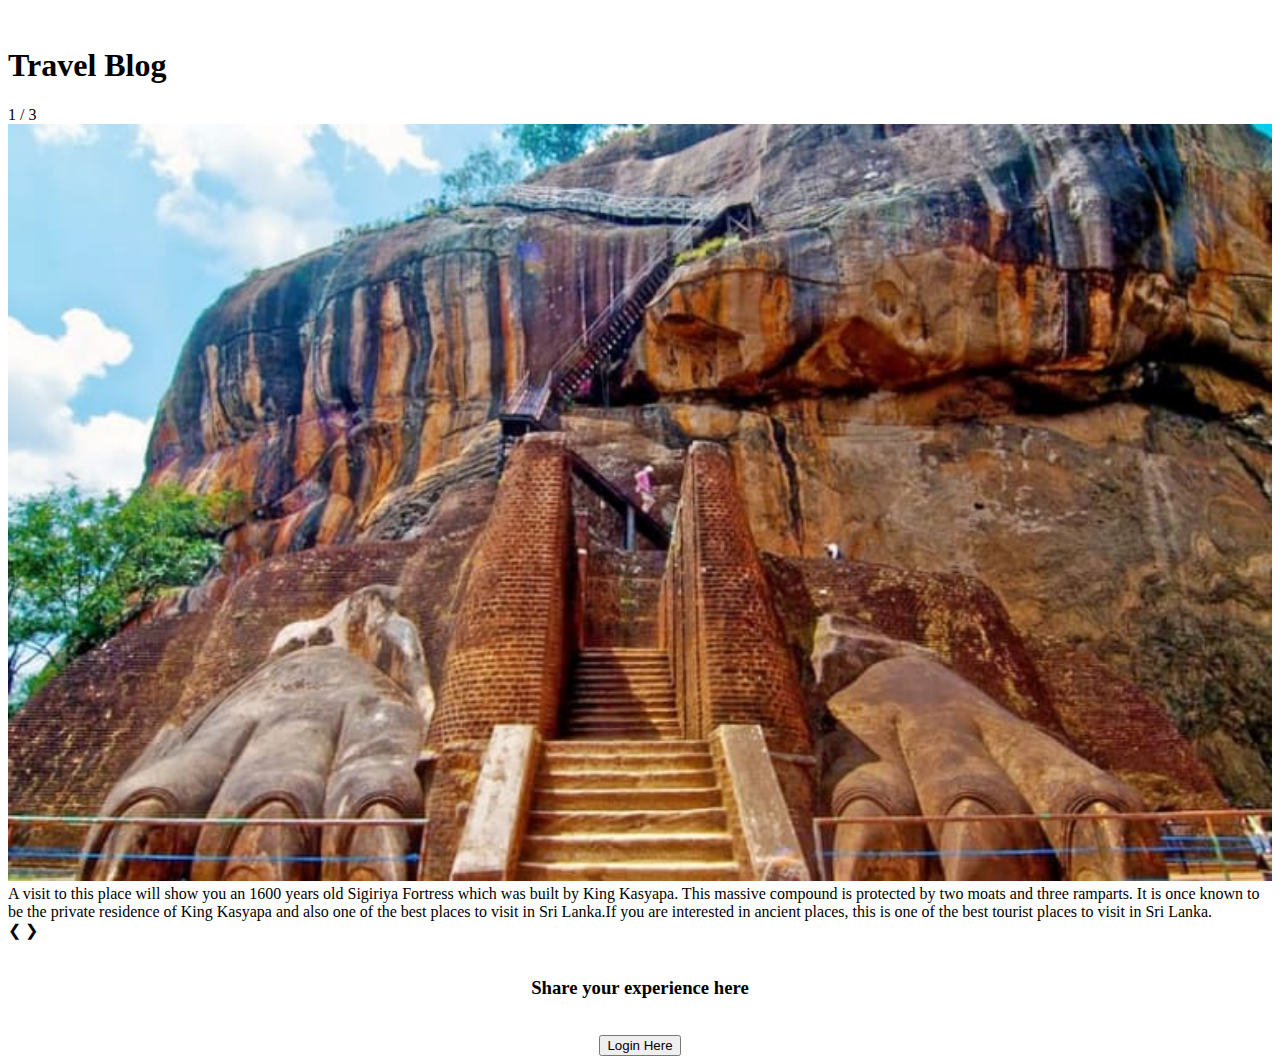
==== home.html @ 20d57846 "Home Page added" ====
<!DOCTYPE html>

<html>
<head>
    <meta charset="utf-8" />
    <title>Home</title>
    <link rel="stylesheet" href="/css/StyleSheet.css">

</head>
<body>
    <br>
    
    <h1 class="">Travel Blog</h1>

    <div class="super-container">
        <div class="container">
          <!-- Carousel container -->
          <div class="carousel-container">
      
            <!-- Full-width images with number and caption text -->
            <div class="myCarousel fade">
              <div class="numbertext">1 / 3</div>
              <img src="/Asset/sigiriya.jpg" style="width:100%" alt="Img">
              <div class="text">A visit to this place will show you an 1600 years old Sigiriya Fortress which was built by King Kasyapa. This massive compound is protected by two moats and three ramparts. It is once known to be the private residence of King Kasyapa and also one of the best places to visit in Sri Lanka.If you are interested in ancient places, this is one of the best tourist places to visit in Sri Lanka.</div>
            </div>
      
            <div class="myCarousel fade">
              <div class="numbertext">2 / 3</div>
              <img src="/Asset/world'send.jpg" style="width:100%">
              <div class="text">One of the most jaw-dropping experience you can ever have in Sri Lanka is the World’s End on the Horton Plains. Enjoy a tuk-tuk ride to the Horton plains from Nuwara Eliya and it is among the best tourist places to visit in Sri Lanka.</div>
            </div>
      
            <div class="myCarousel fade">
              <div class="numbertext">3 / 3</div>
              <img src="/Asset/sinharaja.jpg">
              <div class="text">Spotting a leopard prowling in the Park of Yala is quite an ordinary spectacle. Witness the untamed world of nature in the Yala National Park and quench your eagerness to explore and learn more about wildlife. Yala National Park is located in the South-East part of Sri Lanka.</div>
            </div>
      
            <!-- Next and previous buttons -->
            <a class="prev" onclick="plusSlides(-1)">&#10094;</a>
            <a class="next" onclick="plusSlides(1)">&#10095;</a>
          </div>
          <br>
          <!-- The dots/circles -->
          <div style="text-align:center">
            <span class="dot" onclick="currentSlide(1)"></span>
            <span class="dot" onclick="currentSlide(2)"></span>
            <span class="dot" onclick="currentSlide(3)"></span>
          </div>
        </div>
      </div>

      <center>
                <h3>Share your experience here</h3><br>
                <a href="index.php">
                    <input type="button" value="Login Here">
                </a> 

      </center>
<script src="/js/main.js"></script>
<!-- <script> alert("Invald Credentials") </script> -->
</body>
</html>
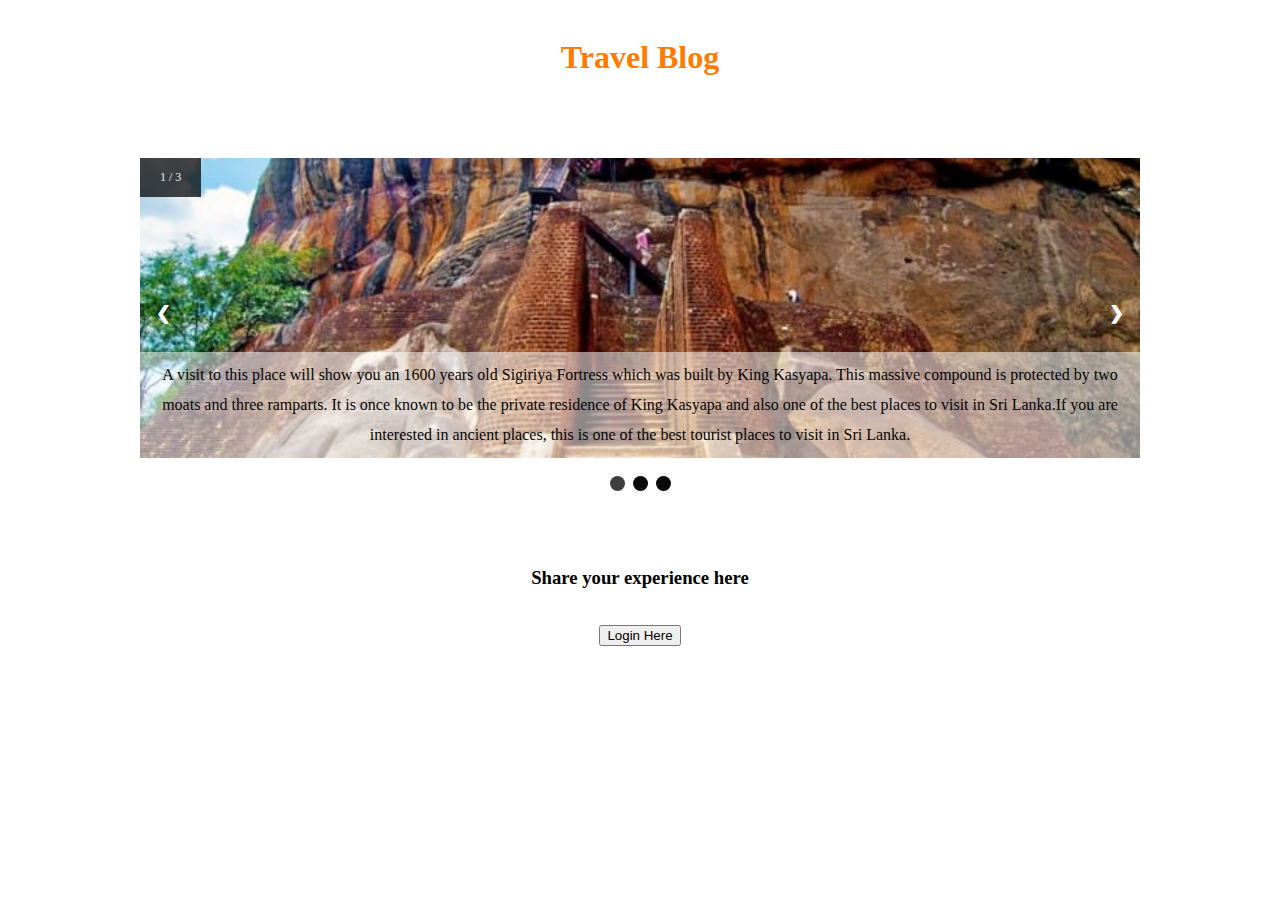
==== commit 30afa5b8: "files added" ====
--- a/home.html
+++ b/home.html
@@ -52,12 +52,12 @@
 
       <center>
                 <h3>Share your experience here</h3><br>
-                <a href="index.php">
+                <a href="index.html">
                     <input type="button" value="Login Here">
                 </a> 
 
       </center>
 <script src="/js/main.js"></script>
-<!-- <script> alert("Invald Credentials") </script> -->
+<script> alert("Invald Credentials") </script>
 </body>
 </html>--- a/css/StyleSheet.css
+++ b/css/StyleSheet.css
@@ -0,0 +1,152 @@
+﻿h1
+{text-align: center;
+ color: rgb(255, 123, 0);
+}
+
+html,
+body {
+  height: 100%;
+  margin: 0;
+}
+/* body {
+    background: radial-gradient(circle, #81d46f 0%, rgba(41, 45, 62, 1) 100%);
+  } */
+
+.super-container {
+  -webkit-box-align: center !important;
+  -ms-flex-align: center !important;
+  align-items: center !important;
+  -webkit-box-pack: center !important;
+  -ms-flex-pack: center !important;
+  justify-content: center !important;
+  display: -webkit-box !important;
+  display: -ms-flexbox !important;
+  display: flex !important;
+  height: 50%;
+}
+
+.container {
+  height: 330px;
+  width: 100%;
+}
+
+* {
+  box-sizing: border-box;
+}
+
+/* Carousel container */
+.carousel-container {
+  max-width: 1000px;
+  position: relative;
+  margin: auto;
+  height: 100%;
+  max-height: 300px;
+  overflow: hidden;
+}
+
+/* Hide the images by default */
+.myCarousel {
+  display: none;
+  height: 100%;
+}
+
+.myCarousel img {
+  width: 100%;
+  margin-top: -20%;
+}
+
+/* Next & previous buttons */
+.prev,
+.next {
+  cursor: pointer;
+  position: absolute;
+  top: 50%;
+  width: auto;
+  margin-top: -22px;
+  padding: 16px;
+  color: rgb(255, 255, 255);
+  font-weight: bold;
+  font-size: 18px;
+  transition: 0.6s ease;
+  border-radius: 0 3px 3px 0;
+  user-select: none;
+}
+
+/* Position the "next button" to the right */
+.next {
+  right: 0;
+  border-radius: 3px 0 0 3px;
+}
+
+/* On hover, add a black background color with a little bit see-through */
+.prev:hover,
+.next:hover {
+  background-color: rgba(0, 0, 0, 0.8);
+}
+
+/* Caption text */
+.text {
+  color: #060606;
+  font-size: 16px;
+  padding: 8px 12px;
+  position: absolute;
+  bottom: 0px;
+  width: 100%;
+  text-align: center;
+  background: #ffffff88;
+  line-height: 30px;
+}
+
+/* Number text (1/3 etc) */
+.numbertext {
+  color: #f2f2f2;
+  font-size: 12px;
+  padding: 12px 20px;
+  position: absolute;
+  top: 0;
+  background: #000000ba;
+}
+
+/* The dots/bullets/indicators */
+.dot {
+  cursor: pointer;
+  height: 15px;
+  width: 15px;
+  margin: 0 2px;
+  background-color: rgb(10, 10, 10);
+  border-radius: 50%;
+  display: inline-block;
+  transition: background-color 0.6s ease;
+}
+
+.active,
+.dot:hover {
+  background-color: #3f3f3f;
+}
+
+/* Fading animation */
+.fade {
+  -webkit-animation-name: fade;
+  -webkit-animation-duration: 1.5s;
+  animation-name: fade;
+  animation-duration: 1.5s;
+}
+
+@-webkit-keyframes fade {
+  from {
+    opacity: 0.4;
+  }
+  to {
+    opacity: 1;
+  }
+}
+
+@keyframes fade {
+  from {
+    opacity: 0.4;
+  }
+  to {
+    opacity: 1;
+  }
+}
+
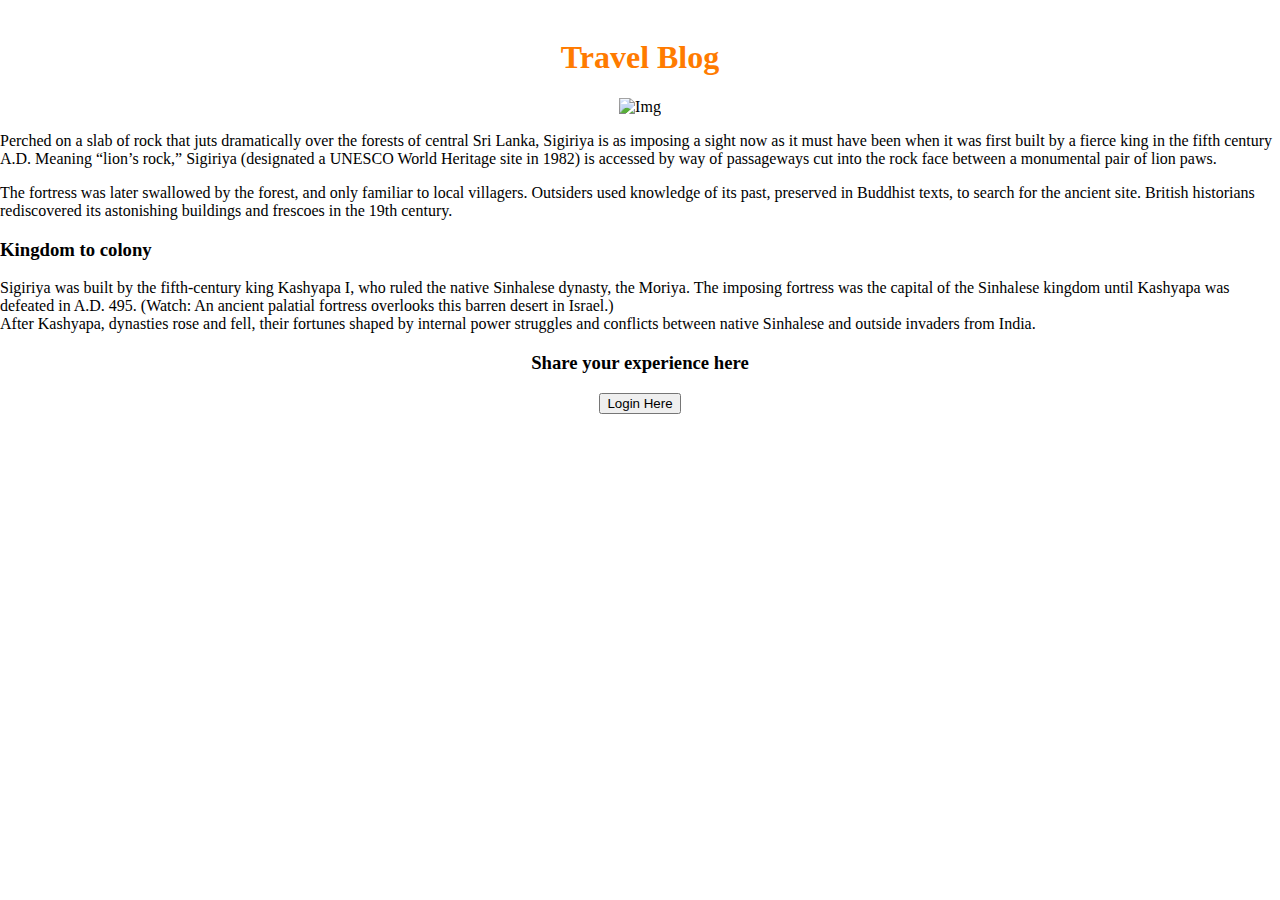
==== commit 857e62ab: "login page updated" ====
--- a/home.html
+++ b/home.html
@@ -5,59 +5,35 @@
     <meta charset="utf-8" />
     <title>Home</title>
     <link rel="stylesheet" href="/css/StyleSheet.css">
-
+    <script src="/js/main.js"></script>
 </head>
 <body>
     <br>
-    
+    <center>
     <h1 class="">Travel Blog</h1>
+    <img src="https://cdn.theculturetrip.com/wp-content/uploads/2017/04/sigiriya-459197_1920.jpg" style="width:50%" alt="Img">
+    </center>
 
-    <div class="super-container">
-        <div class="container">
-          <!-- Carousel container -->
-          <div class="carousel-container">
-      
-            <!-- Full-width images with number and caption text -->
-            <div class="myCarousel fade">
-              <div class="numbertext">1 / 3</div>
-              <img src="/Asset/sigiriya.jpg" style="width:100%" alt="Img">
-              <div class="text">A visit to this place will show you an 1600 years old Sigiriya Fortress which was built by King Kasyapa. This massive compound is protected by two moats and three ramparts. It is once known to be the private residence of King Kasyapa and also one of the best places to visit in Sri Lanka.If you are interested in ancient places, this is one of the best tourist places to visit in Sri Lanka.</div>
-            </div>
-      
-            <div class="myCarousel fade">
-              <div class="numbertext">2 / 3</div>
-              <img src="/Asset/world'send.jpg" style="width:100%">
-              <div class="text">One of the most jaw-dropping experience you can ever have in Sri Lanka is the World’s End on the Horton Plains. Enjoy a tuk-tuk ride to the Horton plains from Nuwara Eliya and it is among the best tourist places to visit in Sri Lanka.</div>
-            </div>
-      
-            <div class="myCarousel fade">
-              <div class="numbertext">3 / 3</div>
-              <img src="/Asset/sinharaja.jpg">
-              <div class="text">Spotting a leopard prowling in the Park of Yala is quite an ordinary spectacle. Witness the untamed world of nature in the Yala National Park and quench your eagerness to explore and learn more about wildlife. Yala National Park is located in the South-East part of Sri Lanka.</div>
-            </div>
-      
-            <!-- Next and previous buttons -->
-            <a class="prev" onclick="plusSlides(-1)">&#10094;</a>
-            <a class="next" onclick="plusSlides(1)">&#10095;</a>
-          </div>
-          <br>
-          <!-- The dots/circles -->
-          <div style="text-align:center">
-            <span class="dot" onclick="currentSlide(1)"></span>
-            <span class="dot" onclick="currentSlide(2)"></span>
-            <span class="dot" onclick="currentSlide(3)"></span>
-          </div>
-        </div>
-      </div>
+      <p>Perched on a slab of rock that juts dramatically over the forests of central Sri Lanka, Sigiriya is as imposing a sight now as it must have been when it was first built by a fierce king in the fifth century A.D. Meaning “lion’s rock,” Sigiriya (designated a UNESCO World Heritage site in 1982) is accessed by way of passageways cut into the rock face between a monumental pair of lion paws.
+      </p>
+      <p>
+        The fortress was later swallowed by the forest, and only familiar to local villagers. Outsiders used knowledge of its past, preserved in Buddhist texts, to search for the ancient site. British historians rediscovered its astonishing buildings and frescoes in the 19th century.
+      </p>
+
+      <h3>Kingdom to colony</h3>
+      <p>
+        Sigiriya was built by the fifth-century king Kashyapa I, who ruled the native Sinhalese dynasty, the Moriya. The imposing fortress was the capital of the Sinhalese kingdom until Kashyapa was defeated in A.D. 495. (Watch: An ancient palatial fortress overlooks this barren desert in Israel.)<br>
+        After Kashyapa, dynasties rose and fell, their fortunes shaped by internal power struggles and conflicts between native Sinhalese and outside invaders from India.
+      </p>
 
       <center>
-                <h3>Share your experience here</h3><br>
-                <a href="index.html">
+                <h3>Share your experience here</h3>
+                <a href="http://localhost/p8/index.html">
                     <input type="button" value="Login Here">
-                </a> 
+                </a> <br><br>
 
       </center>
-<script src="/js/main.js"></script>
+
 <script> alert("Invald Credentials") </script>
 </body>
 </html>